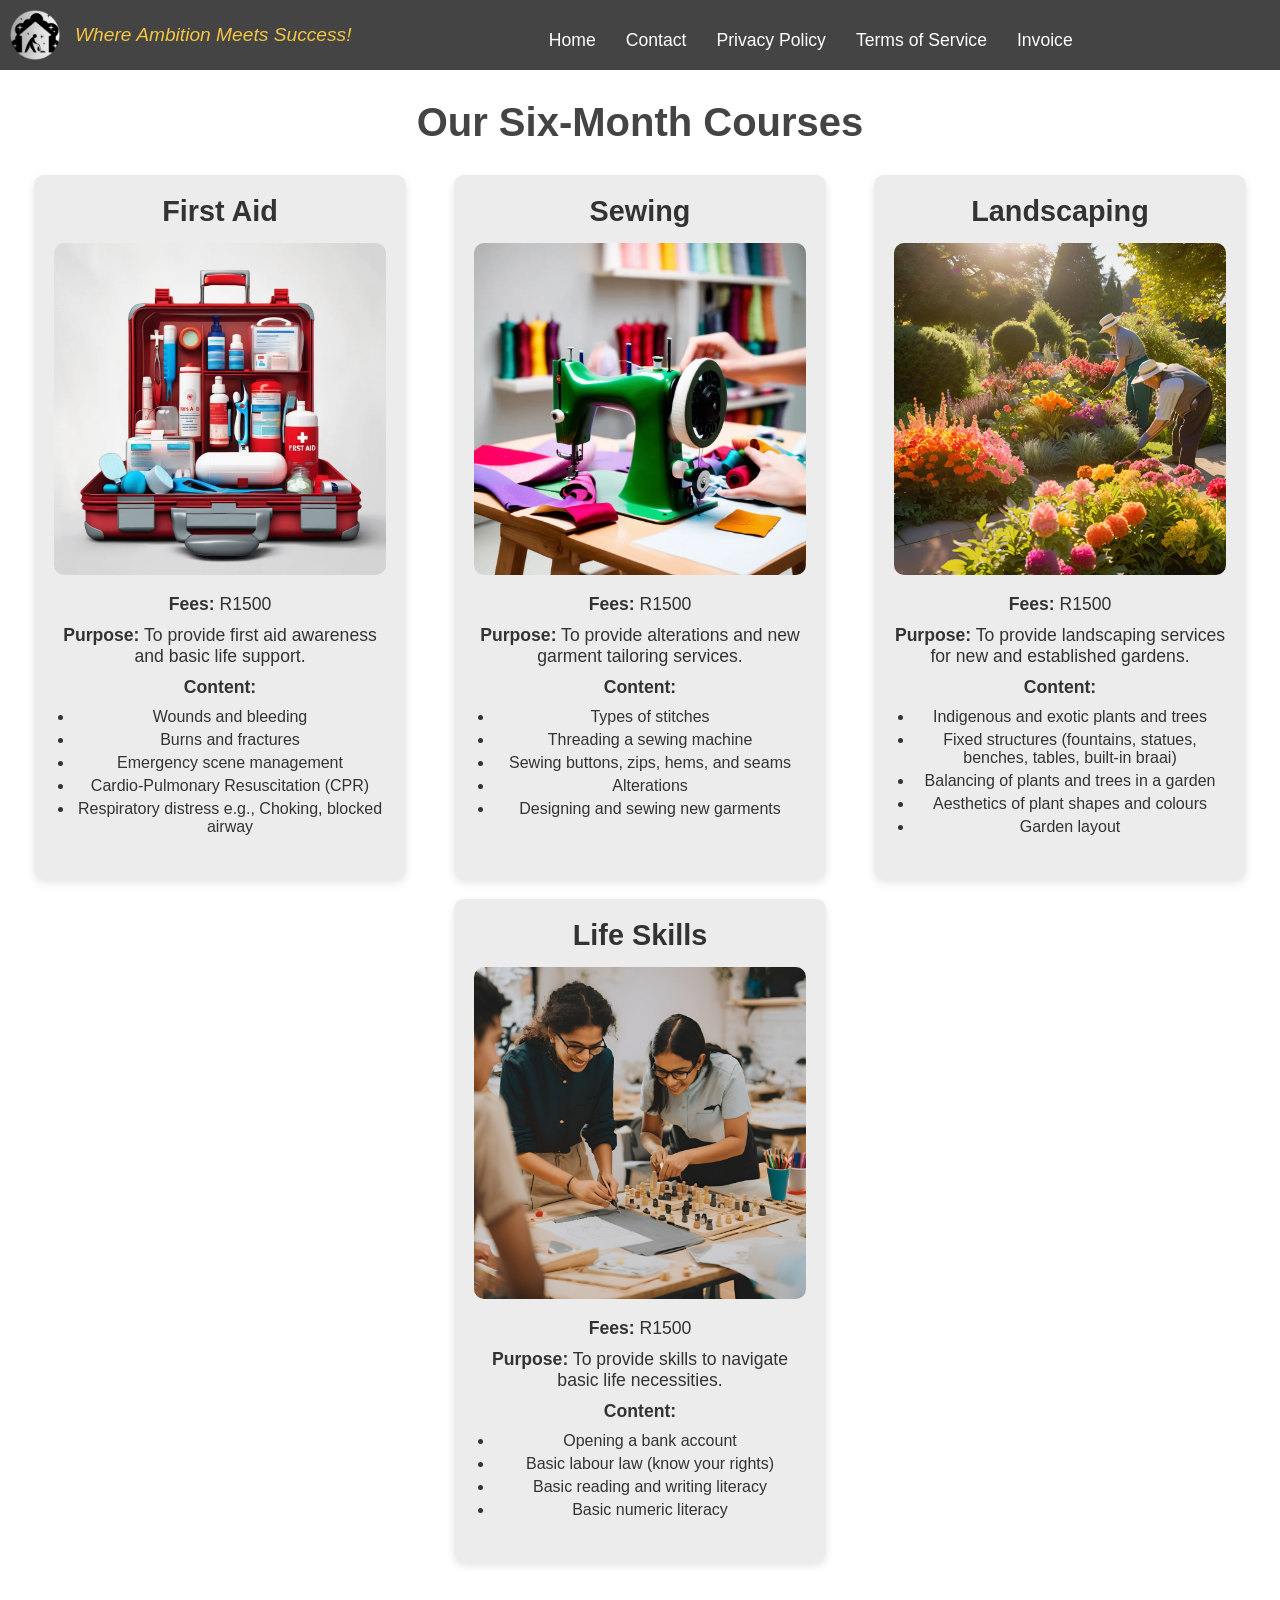
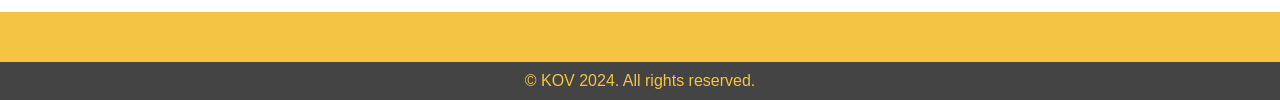
==== six_month_courses.html @ 6a0bf465 "Add files via upload" ====
<!DOCTYPE html>
<html lang="en">
<head>
    <meta charset="UTF-8">
    <meta name="viewport" content="width=device-width, initial-scale=1.0">
    <link rel="icon" href="logo2.ico" type="image/x-icon">
    <title>Six Month Courses</title>
    <link rel="stylesheet" href="courses.css"> <!-- Link to your CSS file -->
</head>
<body>
    <header>
        <div class="logo-container">
            <img src="logo2.ico" alt="Logo">
            <em>Where Ambition Meets Success!</em>
        <nav>
            <ul>
                <li><a href="home.html">Home</a></li>
                <li><a href="contact.html">Contact</a></li>
                <li><a href="privacy.html">Privacy Policy</a></li>
                <li><a href="terms.html">Terms of Service</a></li>
                <li><a href = "calculate_fees.html">Invoice</a></li>
				
            </ul>
        </nav>
        
    </header>

    <section id="courses">
        <h2>Our Six-Month Courses</h2>
        <div class="course-list">
            <div class="course">
                <h3>First Aid</h3>
                <img src="First Aid.png" alt = "First Aid Kit">
                <p><strong>Fees:</strong> R1500</p>
                <p><strong>Purpose:</strong> To provide first aid awareness and basic life support.</p>
                <p><strong>Content:</strong></p>
                <ul>
                    <li>Wounds and bleeding</li>
                    <li>Burns and fractures</li>
                    <li>Emergency scene management</li>
                    <li>Cardio-Pulmonary Resuscitation (CPR)</li>
                    <li>Respiratory distress e.g., Choking, blocked airway</li>
					<br>
					
                </ul>
				
            </div>
            <div class="course">
                <h3>Sewing</h3>
                <img src="sewing.png" alt = "sewing">
                <p><strong>Fees:</strong> R1500</p>
                <p><strong>Purpose:</strong> To provide alterations and new garment tailoring services.</p>
                <p><strong>Content:</strong></p>
                <ul>
                    <li>Types of stitches</li>
                    <li>Threading a sewing machine</li>
                    <li>Sewing buttons, zips, hems, and seams</li>
                    <li>Alterations</li>
                    <li>Designing and sewing new garments</li>
					<br>
					
                </ul>
            </div>
            <div class="course">
                <h3>Landscaping</h3>
                <img src="landscape.png" alt = "Landscape">
                <p><strong>Fees:</strong> R1500</p>
                <p><strong>Purpose:</strong> To provide landscaping services for new and established gardens.</p>
                <p><strong>Content:</strong></p>
                <ul>
                    <li>Indigenous and exotic plants and trees</li>
                    <li>Fixed structures (fountains, statues, benches, tables, built-in braai)</li>
                    <li>Balancing of plants and trees in a garden</li>
                    <li>Aesthetics of plant shapes and colours</li>
                    <li>Garden layout</li>
					<br>
					
                </ul>
            </div>
            <div class="course">
                <h3>Life Skills</h3>
                <img src="life skills.png" alt = "Life Skills">
                <p><strong>Fees:</strong> R1500</p>
                <p><strong>Purpose:</strong> To provide skills to navigate basic life necessities.</p>
                <p><strong>Content:</strong></p>
                <ul>
                    <li>Opening a bank account</li>
                    <li>Basic labour law (know your rights)</li>
                    <li>Basic reading and writing literacy</li>
                    <li>Basic numeric literacy</li>
					<br>
					
                </ul>
            </div>
        </div>
    </section>

    <footer>
        <p>&copy; KOV 2024. All rights reserved.</p>
    </footer>
</body>
</html>
---- courses.css ----
/* General Reset */
* {
    margin: 0;
    padding: 0;
    box-sizing: border-box;
}

/* Body and General Styling */
body {
    font-family: 'Arial', sans-serif;
    background-color: #f4c542; /* Light Yellow/Gold Background */
    color: #333; /* Dark text color for readability */
    margin: 0;
    padding: 0;
    animation: fadeIn 1s ease-in; /* 3-second fade-in effect */
}

/* Header */
header {
    background-color: #444; /* Dark grey background for the header */
    color: #fff; /* White text for contrast */
    padding: 10px;
    align-items: center;
    text-align: center;
    justify-content: space-between;
    position: fixed;
    width: 100%;
    top: 0;
    left: 0;
    z-index: 1000;
}

header .logo-container {
    display: flex;
    justify-content: center;
    align-items: center;
}

header .logo-container img {
    height: 50px; /* Adjust logo size */
    margin-right: 15px;
    width: 50px;
}

header .logo-container em {
    font-size: 1.2em;
    color: #f4c542; /* Light yellow/gold text */
}

/* Navigation */
nav {
    flex-grow: 1;
    text-align: center;
}

nav ul {
    list-style: none;
    margin: 0;
    padding: 0;
    display: flex;
    justify-content: center;
    margin-top: 10px;
}

nav ul li {
    margin: 0 15px;
}

nav ul li a {
    text-decoration: none;
    color: #fff; /* White text */
    font-size: 1.1em; /* Same font size for all nav items */
    transition: color 0.3s ease;
}

nav ul li a:hover {
    color: #f4c542; /* Light yellow/gold on hover */
}

/* Ensure 'Invoice' looks consistent with the other links */
nav ul li a h1 {
    font-size: 1.1em; /* Make 'Invoice' the same size as the rest */
    display: inline;
    font-weight: normal; /* Ensure the font weight matches other links */
    margin: 0;
    color: inherit; /* Inherit color from the link */
}

/* Section - Courses */
#courses {
    padding: 100px 20px 50px; /* Adjust padding to account for fixed header */
    text-align: center;
    background-color: #fff;
}

#courses h2 {
    font-size: 2.5em;
    color: #444; /* Dark grey for headings */
    margin-bottom: 30px;
}

.course-list {
    display: flex;
    justify-content: space-around;
    flex-wrap: wrap;
    gap: 20px;
}

.course {
    background-color: #ececec; /* Light grey for course boxes */
    border-radius: 10px;
    padding: 20px;
    width: 30%;
    box-shadow: 0 4px 8px rgba(0, 0, 0, 0.1);
    transition: transform 0.3s ease;
}

.course:hover {
    transform: translateY(-5px);
}

.course h3 {
    font-size: 1.8em;
    color: #333; /* Darker grey */
    margin-bottom: 15px;
}

.course img {
    width: 100%;
    border-radius: 10px;
    margin-bottom: 15px;
}

.course p {
    font-size: 1.1em;
    margin-bottom: 10px;
}

.course ul {
    list-style: disc;
    margin-left: 20px;
}

.course ul li {
    margin-bottom: 5px;
}

/* Footer */
footer {
    background-color: #444; /* Dark grey footer */
    color: #fff; /* White text */
    text-align: center;
    padding: 10px 0;
    margin-top: 50px;
}

footer p {
    font-size: 1em;
    color: #f4c542; /* Light yellow/gold text */
}

/* Responsive Design */
@media (max-width: 768px) {
    .course-list {
        flex-direction: column;
        align-items: center;
    }

    .course {
        width: 80%;
    }
}
@keyframes fadeIn {
    from {
        opacity: 0;
    }
    to {
        opacity: 1;
    }
}
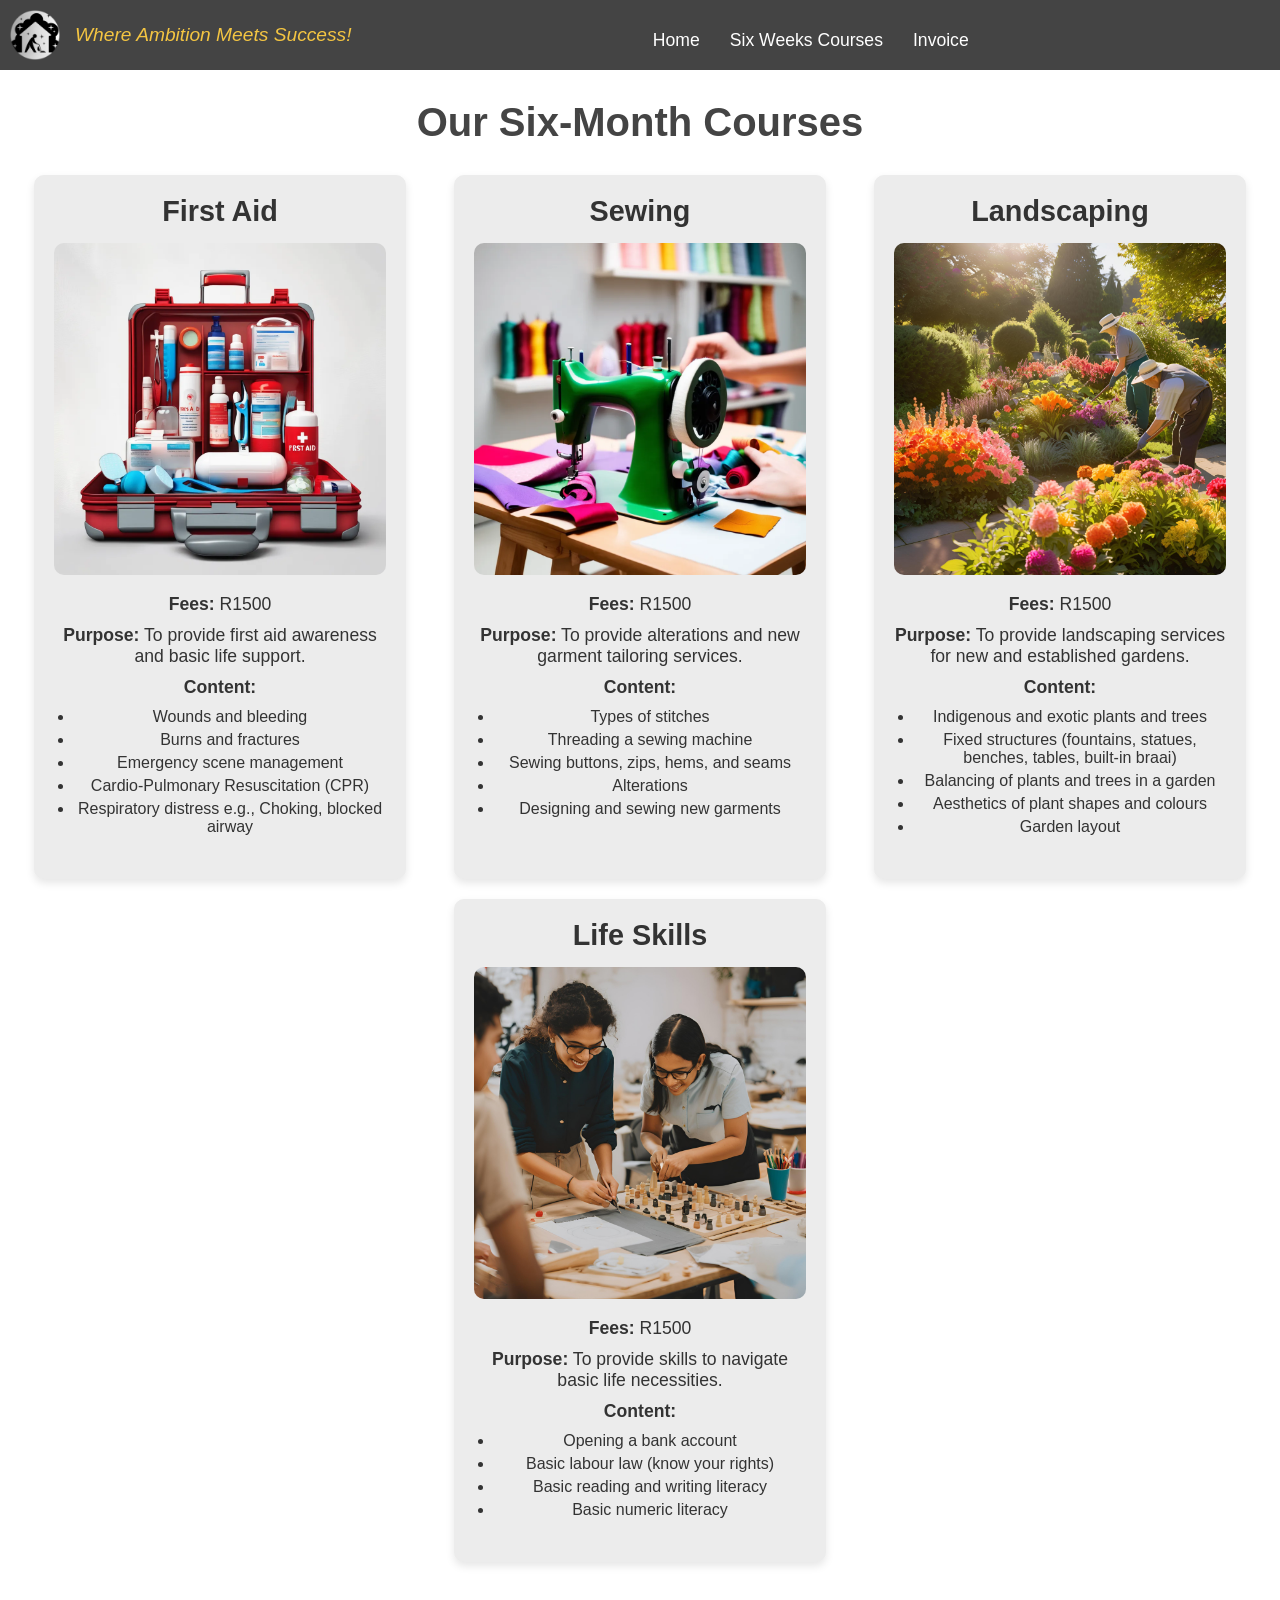
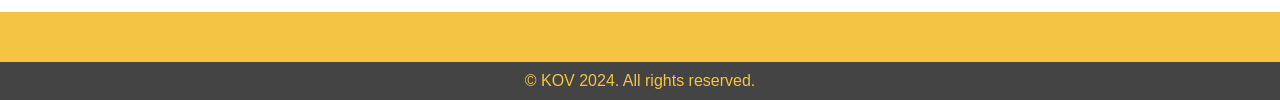
==== commit 0c93438b: "six_month_courses.html" ====
--- a/six_month_courses.html
+++ b/six_month_courses.html
@@ -15,9 +15,7 @@
         <nav>
             <ul>
                 <li><a href="home.html">Home</a></li>
-                <li><a href="contact.html">Contact</a></li>
-                <li><a href="privacy.html">Privacy Policy</a></li>
-                <li><a href="terms.html">Terms of Service</a></li>
+                <li><a href="six_week_courses.html">Six Weeks Courses</a></li>
                 <li><a href = "calculate_fees.html">Invoice</a></li>
 				
             </ul>
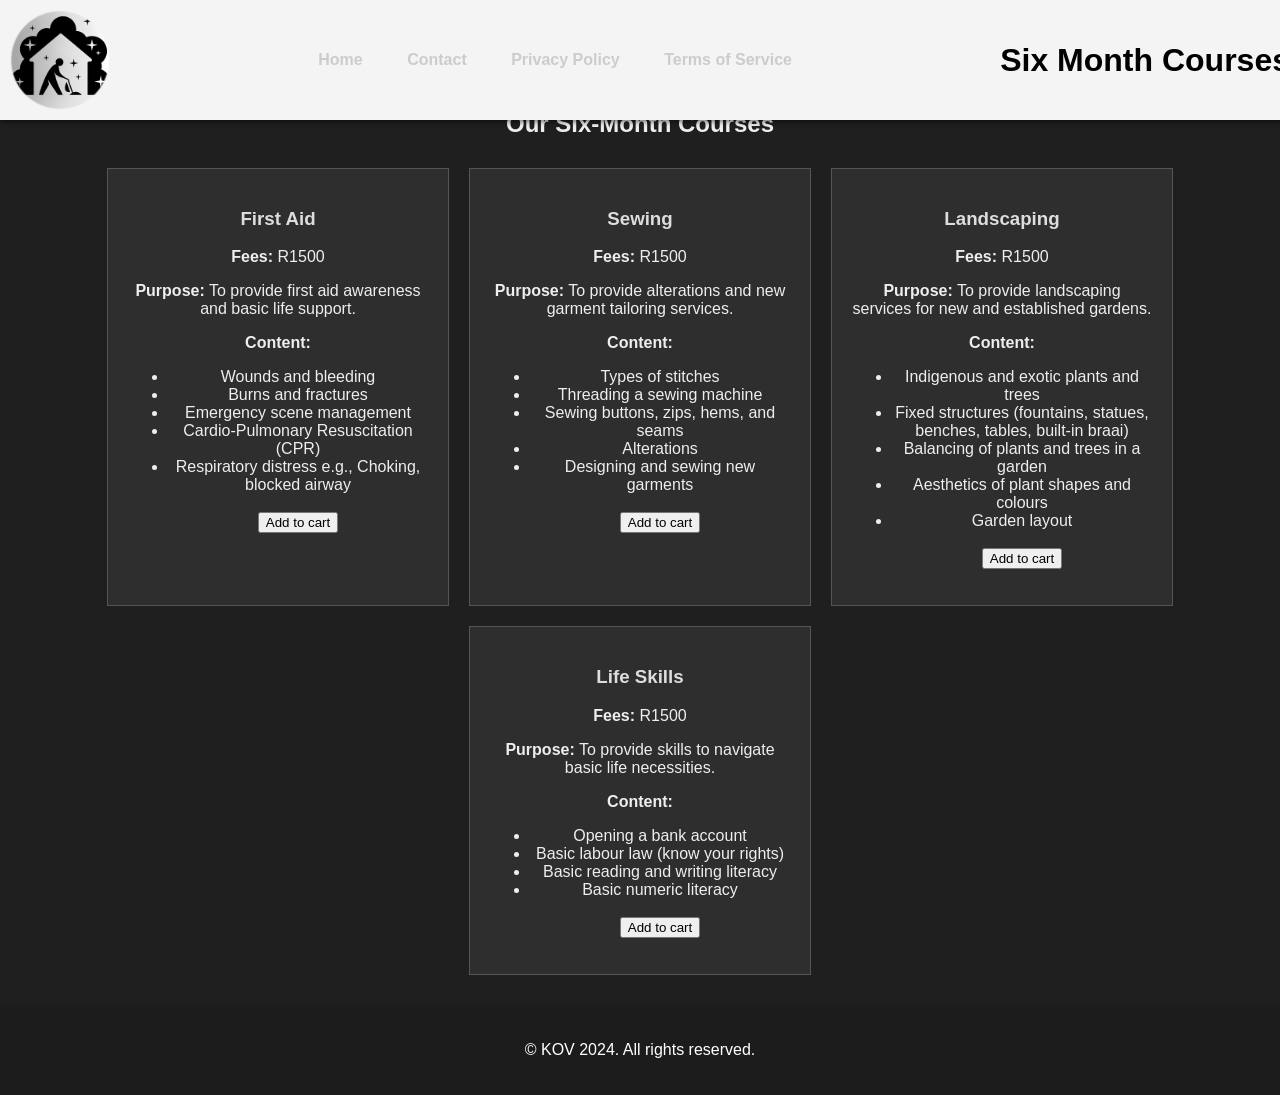
==== commit 595a2c52: "six_month_courses.html" ====
--- a/six_month_courses.html
+++ b/six_month_courses.html
@@ -5,22 +5,21 @@
     <meta name="viewport" content="width=device-width, initial-scale=1.0">
     <link rel="icon" href="logo2.ico" type="image/x-icon">
     <title>Six Month Courses</title>
-    <link rel="stylesheet" href="courses.css"> <!-- Link to your CSS file -->
+    <link rel="stylesheet" href="styles.css"> 
+	
 </head>
 <body>
     <header>
-        <div class="logo-container">
-            <img src="logo2.ico" alt="Logo">
-            <em>Where Ambition Meets Success!</em>
+        <img src="logo2.ico" alt="Logo" style="width: 100px; height: auto;">
         <nav>
             <ul>
                 <li><a href="home.html">Home</a></li>
-                <li><a href="six_week_courses.html">Six Weeks Courses</a></li>
-                <li><a href = "calculate_fees.html">Invoice</a></li>
-				
+                <li><a href="contact.html">Contact</a></li>
+                <li><a href="privacy.html">Privacy Policy</a></li>
+                <li><a href="terms.html">Terms of Service</a></li>
             </ul>
         </nav>
-        
+        <h1>Six Month Courses</h1>
     </header>
 
     <section id="courses">
@@ -28,7 +27,6 @@
         <div class="course-list">
             <div class="course">
                 <h3>First Aid</h3>
-                <img src="First Aid.png" alt = "First Aid Kit">
                 <p><strong>Fees:</strong> R1500</p>
                 <p><strong>Purpose:</strong> To provide first aid awareness and basic life support.</p>
                 <p><strong>Content:</strong></p>
@@ -39,13 +37,12 @@
                     <li>Cardio-Pulmonary Resuscitation (CPR)</li>
                     <li>Respiratory distress e.g., Choking, blocked airway</li>
 					<br>
-					
+					<button>Add to cart</button>
                 </ul>
 				
             </div>
             <div class="course">
                 <h3>Sewing</h3>
-                <img src="sewing.png" alt = "sewing">
                 <p><strong>Fees:</strong> R1500</p>
                 <p><strong>Purpose:</strong> To provide alterations and new garment tailoring services.</p>
                 <p><strong>Content:</strong></p>
@@ -56,12 +53,11 @@
                     <li>Alterations</li>
                     <li>Designing and sewing new garments</li>
 					<br>
-					
+					<button>Add to cart</button>
                 </ul>
             </div>
             <div class="course">
                 <h3>Landscaping</h3>
-                <img src="landscape.png" alt = "Landscape">
                 <p><strong>Fees:</strong> R1500</p>
                 <p><strong>Purpose:</strong> To provide landscaping services for new and established gardens.</p>
                 <p><strong>Content:</strong></p>
@@ -72,12 +68,11 @@
                     <li>Aesthetics of plant shapes and colours</li>
                     <li>Garden layout</li>
 					<br>
-					
+					<button>Add to cart</button>
                 </ul>
             </div>
             <div class="course">
                 <h3>Life Skills</h3>
-                <img src="life skills.png" alt = "Life Skills">
                 <p><strong>Fees:</strong> R1500</p>
                 <p><strong>Purpose:</strong> To provide skills to navigate basic life necessities.</p>
                 <p><strong>Content:</strong></p>
@@ -87,7 +82,7 @@
                     <li>Basic reading and writing literacy</li>
                     <li>Basic numeric literacy</li>
 					<br>
-					
+					<button>Add to cart</button>
                 </ul>
             </div>
         </div>
--- a/styles.css
+++ b/styles.css
@@ -0,0 +1,375 @@
+body {
+    font-family: 'Arial', sans-serif;
+    margin: 0;
+    padding: 0;
+    color: #eee; /* Light grey text for better readability */
+    background-color: #1f1f1f; /* Dark grey background */
+    animation: fadeIn 1s ease-in; /* 3-second fade-in effect */
+}
+
+header {
+    background-color: #f4f4f4; /* Light grey header */
+    color: #000; /* Black text */
+    padding: 10px;
+    display: flex;
+    justify-content: space-between;
+    align-items: center;
+    position: fixed; /* Fix the header to the top */
+    top: 0;
+    width: 100%;
+    z-index: 1000;
+    box-shadow: 0 2px 5px rgba(0, 0, 0, 0.5); /* Shadow for depth */
+    overflow-x: auto; /* Allow horizontal scrolling */
+    white-space: nowrap; /* Prevent wrapping of nav items */
+}
+
+body {
+    padding-top: 70px; /* Avoid content hiding under the header */
+    overflow-y: auto; /* Ensure vertical scrolling if needed */
+}
+
+.logo-container {
+    display: flex;
+    align-items: center;
+}
+
+.logo-container img {
+    width: 50px; /* Adjust size of the logo */
+    height: 50px;
+    margin-right: 10px; /* Space between image and text */
+}
+
+.logo-container em {
+    font-style: italic;
+    font-size: 1.2em;
+    color: #f4c542;
+}
+
+/* Center the navigation links */
+nav {
+    flex-grow: 1;
+    text-align: center;
+}
+
+nav ul {
+    list-style-type: none;
+    margin: 0;
+    padding: 0;
+    display: inline-block; /* Make ul inline to center it */
+}
+
+nav ul li {
+    display: inline;
+    margin: 0 20px; /* Add space between links */
+}
+
+nav ul li a {
+    color: #ccc; /* Light grey for navigation links */
+    text-decoration: none;
+    font-weight: bold;
+}
+
+nav ul li a:hover {
+    color: #f4c542;
+}
+
+/* Hero Section */
+#hero {
+    background: url('background.png') no-repeat center center/cover;
+    color: #fff;
+    text-align: center;
+    padding: 50px 50px;
+}
+
+#hero img {
+    max-width: 500px; /* Increase image size */
+    height: 100px; /* Maintain aspect ratio */
+    border-radius: 50%;
+}
+
+#hero h1 {
+    font-size: 2.5em;
+    margin: 20px 0;
+}
+
+#hero p {
+    font-size: 1.2em;
+    margin-bottom: 20px;
+}
+
+#hero button {
+    background-color: rgba(255, 255, 255, 0.1); /* Transparent button */
+    color: #fff; /* White text */
+    border: 2px solid rgba(255, 255, 255, 0.3); /* Semi-transparent border */
+    padding: 15px 30px; /* Button padding */
+    margin: 10px;
+    cursor: pointer;
+    font-size: 1.2em; /* Button font size */
+    transition: background-color 0.3s ease, border-color 0.3s ease, transform 0.3s ease; /* Smooth transition */
+}
+
+#hero button:hover {
+    background-color: rgba(255, 255, 255, 0.3); /* Slightly more opaque on hover */
+    border-color: rgba(255, 255, 255, 0.5); /* Border becomes more visible on hover */
+    transform: scale(1.05); /* Slightly increase size on hover */
+}
+
+
+/* Course Section */
+#courses {
+    padding: 20px;
+    text-align: center;
+}
+
+.course-list {
+    display: flex;
+    justify-content: center;
+    flex-wrap: wrap;
+}
+
+.course {
+    border: 1px solid #555; /* Grey border for courses */
+    padding: 20px;
+    margin: 10px;
+    width: 300px;
+    background-color: #2e2e2e; /* Darker grey background for courses */
+    color: #eee; /* Light grey text */
+    transition: transform 0.3s ease, background-color 0.3s ease;
+}
+
+/* Hover effect on course */
+.course:hover {
+    background-color: #444; /* Slightly lighter background on hover */
+    transform: scale(1.05); /* Slight zoom on hover */
+}
+
+.course h3 {
+    color: #ddd; /* Light grey for course titles */
+}
+
+/* Course Images */
+.course img {
+    border-radius: 60%;
+    width: 150px;
+    height: 190px;
+    object-fit: cover;
+    margin-bottom: 10px;
+}
+
+/* Transparent Buttons */
+.course a button {
+    background-color: transparent;
+    color: #fff; /* White text */
+    border: 2px solid #fff; /* White border */
+    padding: 10px 20px;
+    cursor: pointer;
+    font-size: 1.1em;
+    transition: background-color 0.3s ease, border-color 0.3s ease;
+}
+
+/* Button Hover Effect */
+.course a button:hover {
+    background-color: rgba(255, 255, 255, 0.2); /* Semi-transparent on hover */
+    border-color: #f4c542; /* Highlight border on hover */
+}
+
+/* Discount Section */
+#discount {
+    background: linear-gradient(135deg, #4e4e4e, #2e2e2e); /* Gradient background */
+    color: #fff; /* White text */
+    padding: 40px;
+    margin: 20px auto; /* Centering the section */
+    max-width: 800px; /* Max width for the section */
+    text-align: center; /* Center align text */
+    border-radius: 10px; /* Rounded corners */
+    box-shadow: 0 4px 20px rgba(0, 0, 0, 0.5); /* Subtle shadow effect */
+    transition: transform 0.3s ease; /* Smooth transition for hover effect */
+}
+
+#discount:hover {
+    transform: translateY(-5px); /* Lift effect on hover */
+}
+
+/* Heading Styles */
+#discount h2 {
+    font-size: 2em;
+    margin-bottom: 15px;
+    position: relative; /* Positioning for the decorative effect */
+}
+
+#discount h2::after {
+    content: '';
+    display: block;
+    width: 50px; /* Decorative line width */
+    height: 5px; /* Decorative line height */
+    background: #f4c542; /* Color for the decorative line */
+    margin: 10px auto; /* Center the line */
+    border-radius: 5px; /* Rounded edges for the line */
+}
+
+/* List Styles */
+#discount ul {
+    list-style-type: none; /* Remove default list styles */
+    padding: 0; /* Remove padding */
+    text-align: left; /* Left align list items */
+}
+
+#discount li {
+    margin: 10px 0; /* Spacing between list items */
+    font-size: 1.2em; /* Increase font size for emphasis */
+    position: relative; /* Positioning for the bullet effect */
+}
+
+#discount li::before {
+    content: '✓'; /* Checkmark bullet */
+    color: #f4c542; /* Color for the checkmark */
+    position: absolute; /* Positioning for checkmark */
+    left: -25px; /* Space from the list item */
+    font-size: 1.5em; /* Size of the checkmark */
+}
+
+
+#contact form {
+    display: flex;
+    flex-direction: column;
+    align-items: center;
+}
+
+#contact label {
+    margin-top: 10px;
+    color: #ddd; /* Light grey for labels */
+}
+
+#contact input, #contact textarea {
+    width: 80%;
+    padding: 10px;
+    margin: 10px 0;
+    border: 1px solid #666; /* Grey border for inputs */
+    border-radius: 5px;
+    background-color: #2e2e2e; /* Dark grey background */
+    color: #ccc; /* Light grey text */
+}
+
+
+
+#contact button {
+    background-color: #444; /* Dark grey button */
+    color: #fff; /* White text */
+    border: none;
+    padding: 10px 20px;
+    cursor: pointer;
+    font-size: 1em;
+}
+
+#Begin button { 
+    background-color: #444; /* Dark grey button */
+    color: #fff; /* White text */
+    border: none;
+    padding: 10px 20px;
+    cursor: pointer;
+    font-size: 1em;
+}
+
+footer {
+    background-color: #1c1c1c; /* Darker grey footer */
+    color: #fff; /* White text */
+    text-align: center;
+    padding: 20px;
+}
+
+footer a {
+    color: #f4c542; /* Gold color for links */
+    text-decoration: none;
+}
+
+footer a:hover {
+    text-decoration: underline;
+}
+
+/* Chatbot container styles */
+#chatbot-container {
+    position: fixed;
+    bottom: 60px;
+    right: 20px;
+    width: 300px;
+    height: 500px;
+    z-index: 1000;
+    border-radius: 8px;
+    box-shadow: 0 4px 8px rgba(0, 0, 0, 0.3);
+    display: none; /* Hidden by default */
+}
+
+iframe {
+    width: 100%;
+    height: 100%;
+    border: none;
+}
+
+/* Toggle button styles */
+#chatbot-toggle {
+    position: fixed;
+    bottom: 20px;
+    right: 20px;
+    background-color: #666;
+    color: #fff;
+    padding: 10px 20px;
+    border-radius: 50px;
+    cursor: pointer;
+    box-shadow: 0 4px 8px rgba(0, 0, 0, 0.2);
+}
+
+/* Media Queries for Small Devices */
+@media (max-width: 768px) {
+    header {
+        padding: 15px 0; /* Adjust header padding */
+    }
+
+    main {
+        width: 95%; /* Increase width for smaller screens */
+        margin: 10px; /* Reduce margin */
+    }
+
+    nav ul li {
+        margin: 0 10px; /* Reduce margin for navigation */
+    }
+
+    h1 {
+        font-size: 24px; /* Adjust heading size */
+    }
+
+    button {
+        padding: 8px 16px; /* Adjust button padding */
+    }
+}
+
+/* Media Queries for Extra Small Devices */
+@media (max-width: 480px) {
+    header {
+        padding: 10px 0; /* Further reduce header padding */
+    }
+
+    main {
+        width: 100%; /* Full width on extra small screens */
+        margin: 5px; /* Reduce margin */
+    }
+
+    h1 {
+        font-size: 20px; /* Further adjust heading size */
+    }
+
+    button {
+        font-size: 14px; /* Adjust button font size */
+    }
+}
+
+
+
+/* Keyframes for fade-in effect */
+@keyframes fadeIn {
+    from {
+        opacity: 0;
+    }
+    to {
+        opacity: 1;
+    }
+}
